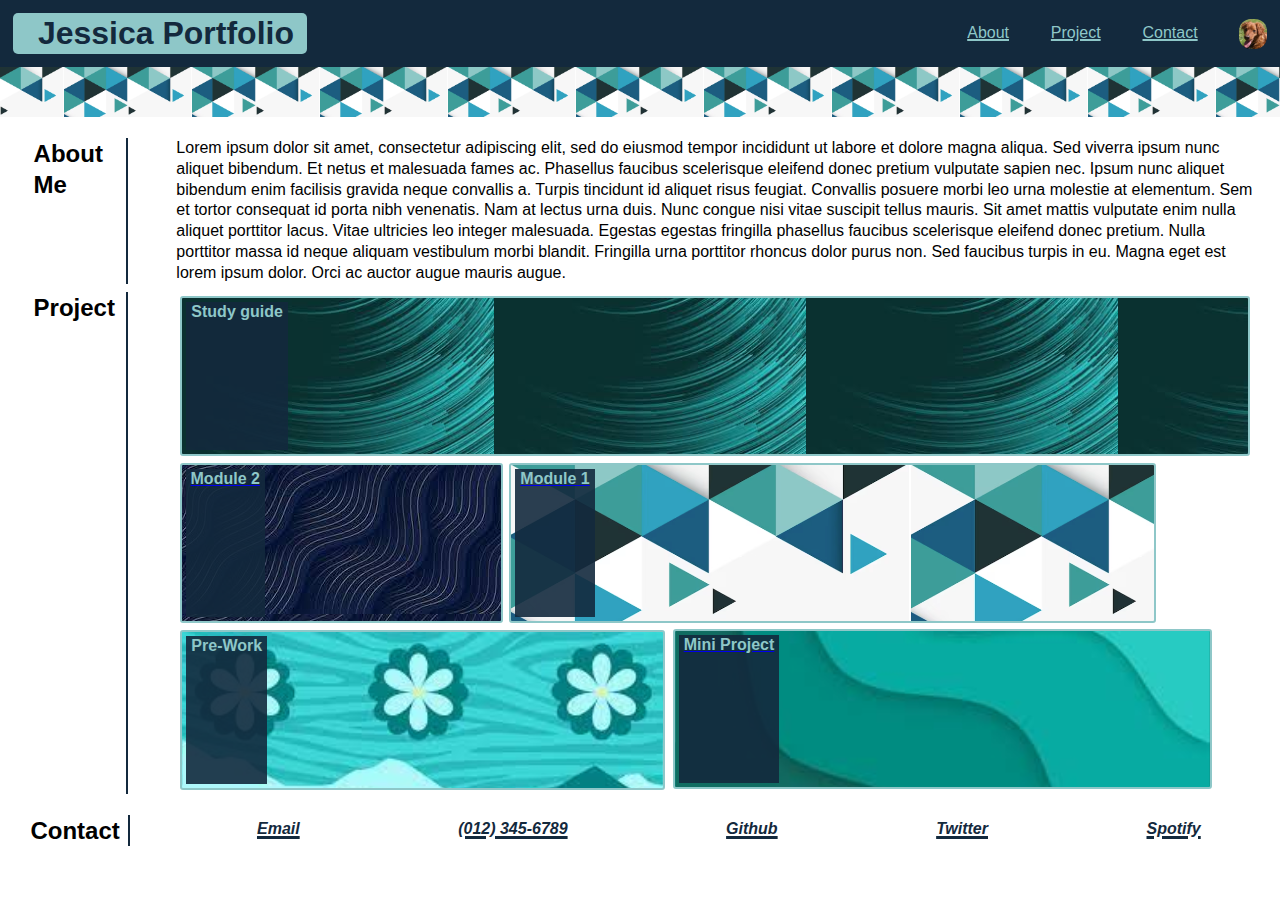
==== index.html @ 4bfdc593 "file movement for publishing" ====
<!DOCTYPE html>
<html lang="en">
	<head>
		<meta charset="UTF-8" />
		<meta name="viewport" content="width=device-width, initial-scale=1.0" />
		<title>Jessica Portfolio</title>
		<link rel="stylesheet" href="./assets/css/reset.css" />
		<link rel="stylesheet" href="./assets/css/style.css" />
	</head>

	<body>
		<header>
			<h1>Jessica Portfolio</h1>
			<nav>
				<ul>
					<li><a href="#About">About</a></li>
					<li><a href="#Work">Project</a></li>
					<li><a href="#Contact">Contact</a></li>
					<img src="./assets/images/dog-face.png" />
				</ul>
			</nav>
		</header>
		<div
			class="divider"
			aria-label="graphical image of green black and white triangles"
		></div>
		<main>
			<section id="About">
				<h2>About Me</h2>
				<p>
					Lorem ipsum dolor sit amet, consectetur adipiscing elit, sed
					do eiusmod tempor incididunt ut labore et dolore magna
					aliqua. Sed viverra ipsum nunc aliquet bibendum. Et netus et
					malesuada fames ac. Phasellus faucibus scelerisque eleifend
					donec pretium vulputate sapien nec. Ipsum nunc aliquet
					bibendum enim facilisis gravida neque convallis a. Turpis
					tincidunt id aliquet risus feugiat. Convallis posuere morbi
					leo urna molestie at elementum. Sem et tortor consequat id
					porta nibh venenatis. Nam at lectus urna duis. Nunc congue
					nisi vitae suscipit tellus mauris. Sit amet mattis vulputate
					enim nulla aliquet porttitor lacus. Vitae ultricies leo
					integer malesuada. Egestas egestas fringilla phasellus
					faucibus scelerisque eleifend donec pretium. Nulla porttitor
					massa id neque aliquam vestibulum morbi blandit. Fringilla
					urna porttitor rhoncus dolor purus non. Sed faucibus turpis
					in eu. Magna eget est lorem ipsum dolor. Orci ac auctor
					augue mauris augue.
				</p>
			</section>
			<section id="Work">
				<h2>Project</h2>
				<div id="container">
					<div class="card card-one" title="Study guide">
						<h3>Study guide</h3>
					</div>
					<a class="card card-two" title="Module 2"target="_blank" href=https://jkproffitt.github.io/module-2-challenge/>
						<h3>Module 2</h3>
					</a>
					<a class="card card-three" title="Module 1" target="_blank" href=https://jkproffitt.github.io/module-1-challenge/>
						<h3>Module 1</h3>
					</a>
					<div class="card card-four" title="Pre-Work">
						<h3>Pre-Work</h3>
					</div>
					<a
						class="card card-five"
						title="Mini Project"
						href="https://jkproffitt.github.io/module-1-mini-project/"
					>
						<h3>Mini Project</h3>
					</a>
				</div>
			</section>
		</main>
		<footer class="footer" id="Contact">
			<h2>Contact</h2>
			<address>
				<a href="mailto:jessicakproffitt@gmail.com"
					><span></span> Email
				</a>
				<a href="tel:+10123456789"> (012) 345-6789 </a>
				<a href="https://github.com/jkproffitt?tab=repositories">
					Github
				</a>
				<a href="https://twitter.com">Twitter</a>
				<a href="https://spotify.com">Spotify</a>
			</address>
		</footer>
	</body>
</html>
---- assets/css/style.css ----
:root {
    --navy: #13293d;
    --white: #fff;
    --seafoam: #8ec7c8;
}

* {
    font-family: 'Lucida Grande', 'Lucida Sans', Arial, sans-serif;
}

body {
    display: flex;
    flex-direction: column;
    line-height: 1.3;
}

header {
    display: flex;
    justify-content: space-between;
    align-items: center;
    padding: 1%;
    background-color: var(--navy);
    color: var(--white);
}
html{
    scroll-behavior: smooth;
}
img {
    height: 30px;
    border-radius: 12px;
}
/* VECTOR IMAGE FROM:  https: //www.freepik.com/free-vector/geometrical-abstract-background_4394251.htm#query=geometric&position=9&from_view=search&track=sph */
.divider {
    height: 50px;
    width: 100%;
    background-image: url("../images/vector-image.png");
    background-size: contain;
    background-position: center;
}

.divider p {
    display: flex;
    justify-content: flex-end;
}

h1 {
    font-size: 200%;
    background-color: var(--seafoam);
    color: var(--navy);
    padding: 0 1% 0 2%;
    border-radius: 5px;
}
section {
    margin: .5rem 0rem;
}

h2{
    font-size: 150%;
    margin-right: 2rem;
    border-right: 2px solid var(--navy);
    padding: 0 .5rem;
}

#container {
    display: flex;
    flex-wrap: wrap;
}

#container > div {
    min-height: 3rem;
    min-width: 13rem;
    margin: .25rem;
}

.card {
    border: 2px solid var(--seafoam);
    border-radius: 3px;
    padding: .25rem;
    margin: .2rem;
    display: flex;
    flex-direction: row;
    flex-wrap: wrap;
}

.card-one {
    background-image: url("../images/green-wave.jpg");
    background-size: contain;
    background-position: left;
    width: 100%;
    height: 10rem;
}
.card-two {
    background-image: url("../images/navy-vector.jpg");
    width: 30%;
    height: 10rem;
}
.card-three {
    background-image: url("../images/vector-image.png");
    background-size: contain;
    background-position: left;
    width: 60%;
    height: 10rem;
}
.card-four {
    background-image: url("../images/sunflower-sky.jpg");
    background-size: cover;
    background-position: top;
    width: 45%;
    height: 10rem;
}
.card-five {
    background-image: url("../images/4green-shades.jpg");
    background-size: cover;
    background-position: right;
    width: 50%;
    height: 10rem;
}

.card:hover{
    box-shadow: inset 0px 0px 15px var(--seafoam), 0 0 15px var(--seafoam);
}
.card h3{
    background: #13293de6;
    color: var(--seafoam);
    padding: 0 5px;
}

.contact {
    display: flex;
    flex-direction: row;
    align-items: center;
    margin: 0rem 1rem;
    
}
.contact a {
    font-weight: bold;
    text-decoration: 3px underline var(--navy);
    margin: .25rem;
    color: var(--navy);
}
.contact a:hover {
    background: var(--navy);
    color: var(--seafoam);
    text-decoration: 3px underline var(--seafoam);
}

section, footer {
    display: grid;
    grid-auto-columns: 1fr;
    grid-template-columns: 1fr 8fr;
    grid-template-rows: 2fr;
    gap: 1em;
    grid-template-areas:". .";
}

nav ul {
    display: flex;
    justify-content: space-between;
    min-width: 300px;
    align-items: center;
}

nav a {
    background-color: unset;
    color: var(--seafoam);
    text-decoration: 2px underline;
}
nav a:hover {
    color: var(--white);
}

main{
    max-width: 96%;
    margin: 1% auto;
    flex-wrap: wrap;
}
.footer {
    margin-left: 1.75%;
    margin-bottom: .5rem;
}
footer address {
    display: flex;
    justify-content: space-around;
}

footer a{
    font-weight: bold;
    text-decoration: 3px underline var(--navy);
    margin: .25rem;
    color: var(--navy);
}
footer a:hover {
    box-shadow: inset 0px 0px 15px var(--seafoam), 0 0 7px var(--seafoam);
}

@media screen and (max-width: 768px) {
    header {
        flex-direction: column;
        flex-wrap: wrap;
    }

    main {
        max-width: 1200px;
    }
    footer a {
        display: flex;
        flex-wrap: wrap;
        flex-direction: column;
    }
}
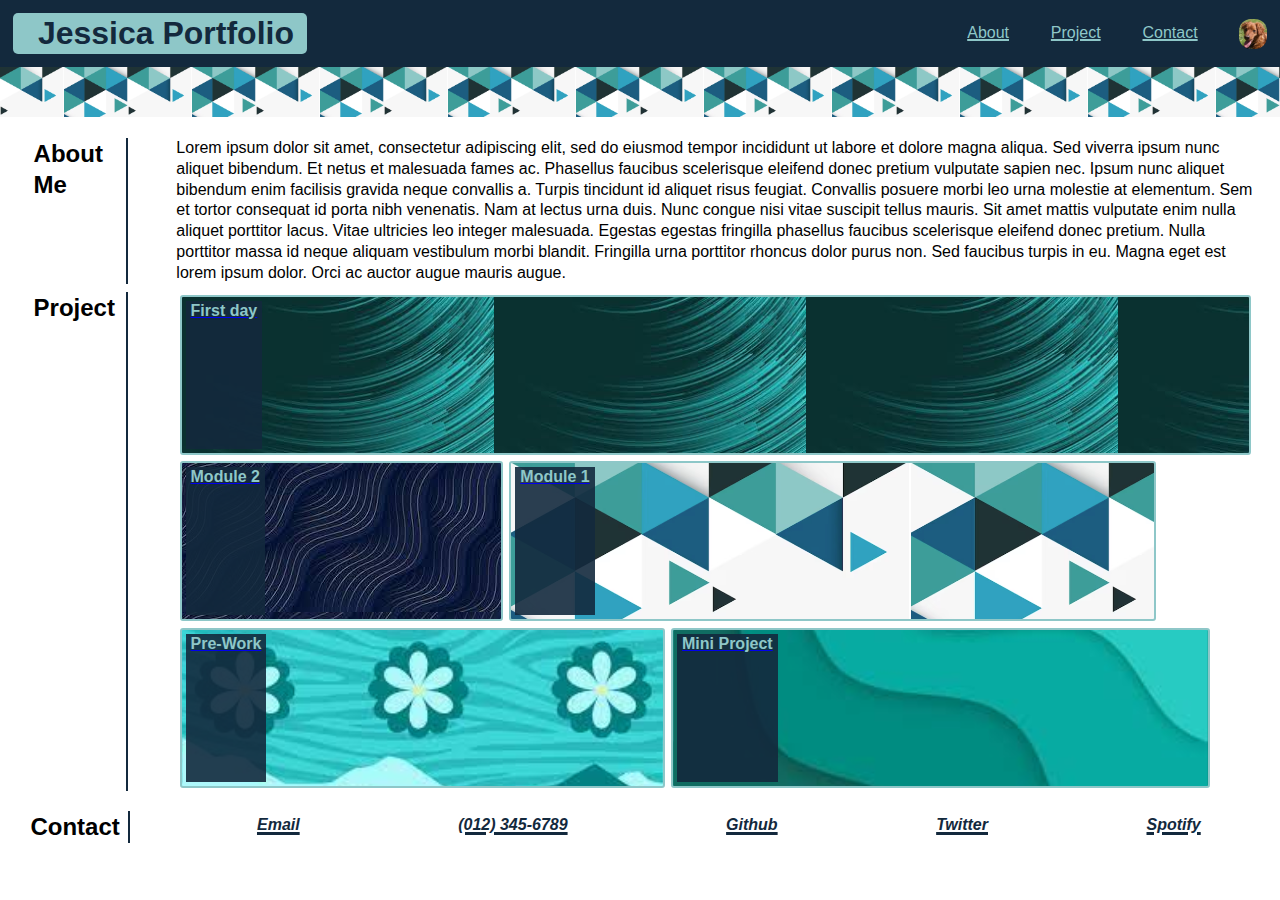
==== commit 0b7c3c40: "all links for panels are working" ====
--- a/index.html
+++ b/index.html
@@ -50,21 +50,22 @@
 			<section id="Work">
 				<h2>Project</h2>
 				<div id="container">
-					<div class="card card-one" title="Study guide">
-						<h3>Study guide</h3>
-					</div>
-					<a class="card card-two" title="Module 2"target="_blank" href=https://jkproffitt.github.io/module-2-challenge/>
+					<a class="card card-one" title="Fist Day Repo" target="_blank" href="https://jkproffitt.github.io/first-day-repo/">
+						<h3>First day</h3>
+					</a>
+					<a class="card card-two" title="Module 2"target="_blank" href="https://jkproffitt.github.io/module-2-challenge"/>
 						<h3>Module 2</h3>
 					</a>
-					<a class="card card-three" title="Module 1" target="_blank" href=https://jkproffitt.github.io/module-1-challenge/>
+					<a class="card card-three" title="Module 1" target="_blank" href="https://jkproffitt.github.io/module-1-challenge"/>
 						<h3>Module 1</h3>
 					</a>
-					<div class="card card-four" title="Pre-Work">
+					<a class="card card-four" title="Pre-Work" target="_blank" href="https://jkproffitt.github.io/prework-study-guide/">
 						<h3>Pre-Work</h3>
-					</div>
+					</a>
 					<a
 						class="card card-five"
 						title="Mini Project"
+						target="_blank"
 						href="https://jkproffitt.github.io/module-1-mini-project/"
 					>
 						<h3>Mini Project</h3>
